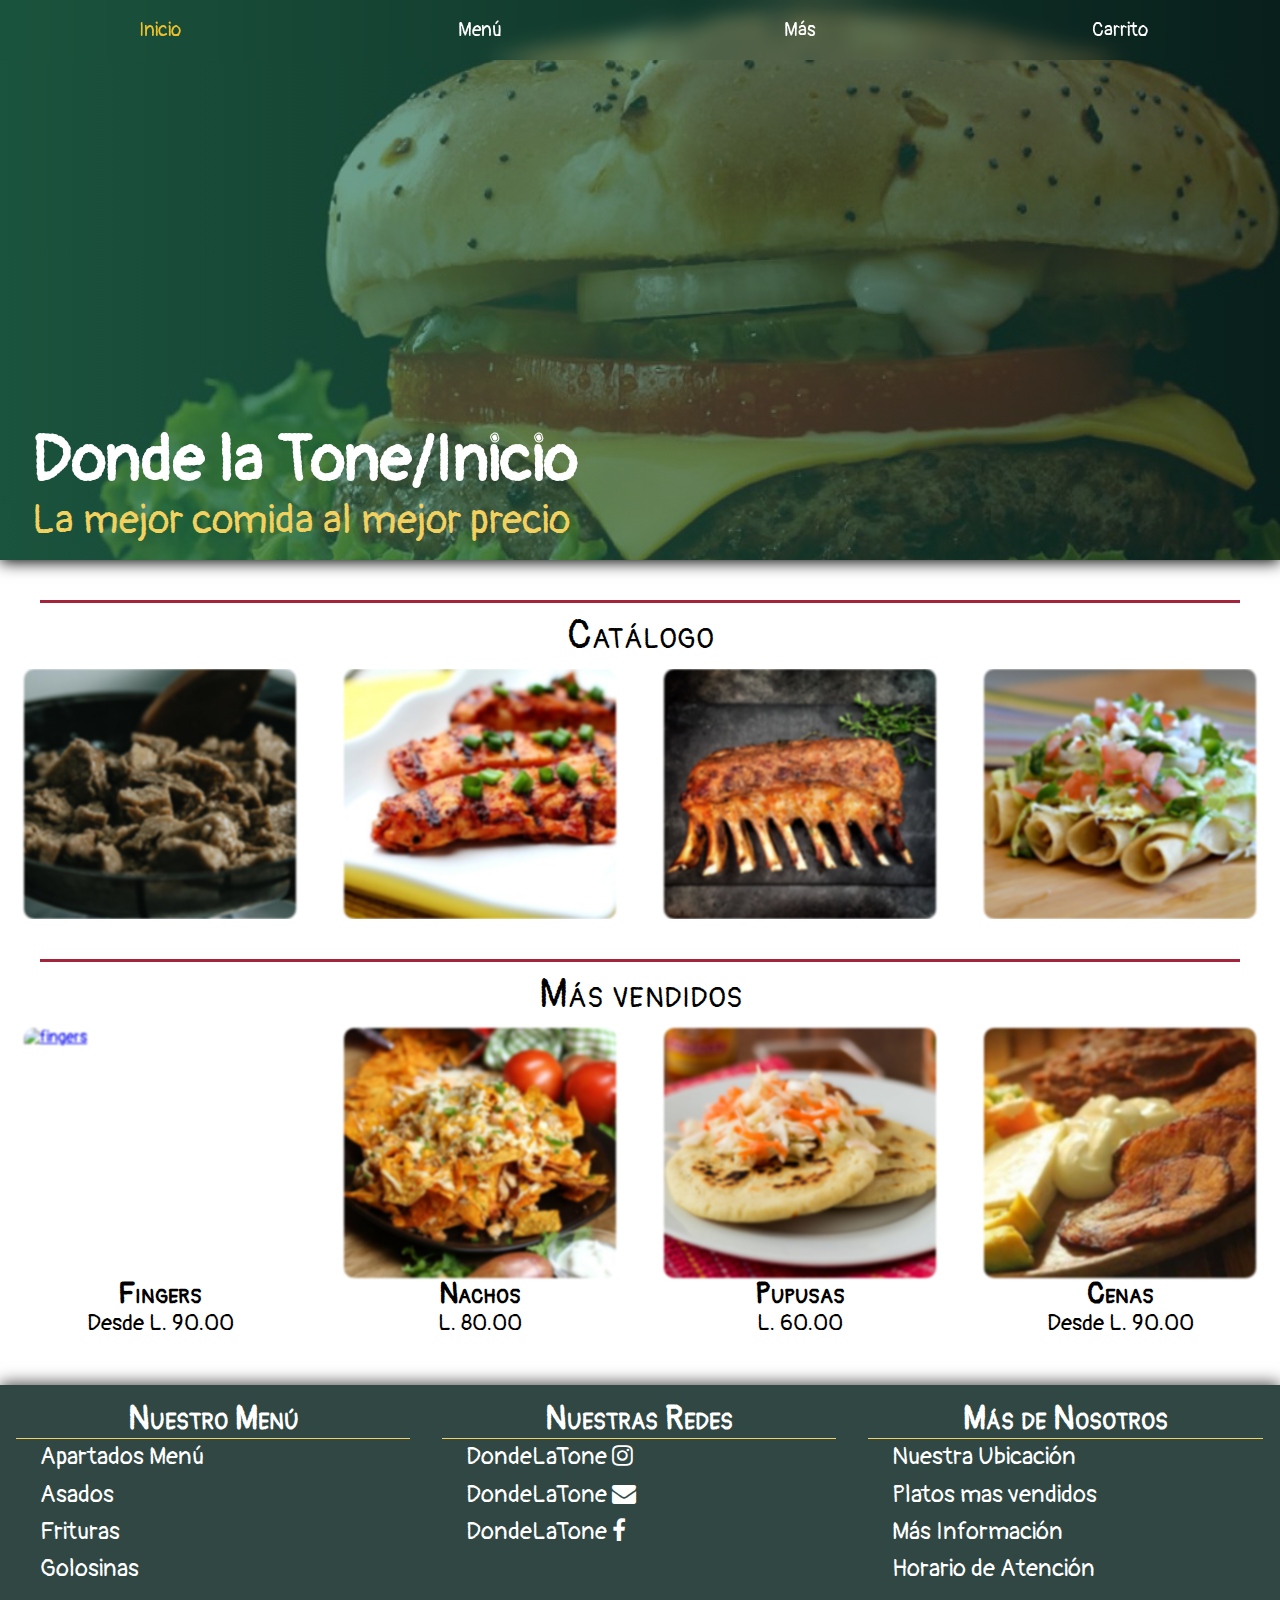
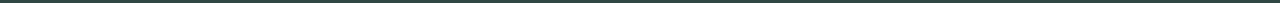
==== index.html @ 50e6bc99 "Donde La Tone - first edition" ====
<!DOCTYPE html>
<html lang="es">

<head>
	<!-- METADATOS -->
	<meta charset="UTF-8" />
	<meta name="viewport" content="width=device-width, initial-scale=1.0" user-scalable="no" />
	<meta name="author" content="JorgeA" />
	<meta name="copyright" content="JorgeA">
	<meta name="robots" content="index,follow" />
	<meta name="description"
		content="Ven y disfruta de una variedad de platillos que se adaptan a tus gustos y presupuesto." />
	<meta name="keywords" content="comida,alimentos,deliciosa,donde,tone" />
	<meta http-equiv="refresh" content="400" />
	<title>Donde La Tone - la comida que tu paladar merece</title>
	<!-- LINKS CSS -->
	<link rel="stylesheet" href="/css/style.css">
	<!-- ICON IMAGE -->
	<link rel="icon" href="images/icono.png" />
	<!-- FLATICON -->
	<link rel="stylesheet"
		href="https://cdnjs.cloudflare.com/ajax/libs/font-awesome/4.7.0/css/font-awesome.min.css">
</head>

<body>
	<!-- MENU DE NAVEGACION Y BANNER -->
	<header>
		<!-- OVERLAY MENU -->
		<div id="navbarMobile" class="overlay">
			<!-- BOTON CERRAR MENU - MOBILE -->
			<a href="javascript:void(0)" class="closebtn td-none" onclick="closeNav()">&times;</a>
			<!-- MENU DE NAVEGACION -->
			<div class="navbar ta-center w-100">
				<a href="/index.html" class="td-none d-block selected_link">Inicio</a>
				<a href="/menu.html" class="td-none d-block col-white">Menú</a>
				<a href="/mas.html" class="td-none d-block col-white">Más</a>
				<a href="/carrito.html" class="td-none d-block col-white">Carrito</a>
			</div>
		</div>
		<!-- BOTON ABRIR MENU - MOBILE -->
		<span class=" openbtn fs-2em col-white">
			<i onclick="openNav()" class="fa fa-bars"></i>
		</span>
		<!-- TITULO BANNER  & DESCRIPCION -->
		<section class="banner-image w-100">
			<div class="banner-info w-100">
				<!-- TITULO -->
				<h1 class="col-white">
					Donde la Tone/Inicio
				</h1>
				<!-- DESCRIPCION -->
				<p class="col-yellow">
					La mejor comida al mejor precio
				</p>
			</div>
		</section>
	</header>

	<!-- CONTENIDO PAGINA PRINCIPAL -->
	<main>
		<!-- TITULO MAIN -->
		<h1 class="section-title ta-center pud-10 fv-small-caps fw-light">
			Catálogo
		</h1>
		<!-- CATALOGO CON ANIMACION -->
		<section class="w-100 o-hidden">
			<!-- CONTENEDOR DE LA LISTA CON IMAGENES -->
			<ul class="slider d-flex">
				<li class="slider-li w-100 ls-none">
					<a href="asados.html#carneDeRes"><img src="/images/01-carne_de_res.jpg"
							alt="carne de res" title="carne de res"
							class="section-image d-block m-auto of-cover"></a>
				</li>
				<li class="slider-li w-100 ls-none">
					<a href="asados.html#pollo"><img src="/images/02-pollo_a_la_plancha.jpg" alt="pollo"
							title="pollo" class="section-image d-block m-auto of-cover"></a>
				</li>
				<li class="slider-li w-100 ls-none">
					<a href="asados.html#costillaDeCerdo"><img src="/images/03-costilla_de_cerdo.jpg"
							alt="costilla de cerdo" title="costilla de cerdo"
							class="section-image d-block m-auto of-cover"></a>
				</li>
				<li class="slider-li w-100 ls-none">
					<a href="frituras.html#tacosFlauta"> <img src="/images/04-tacos_flauta.jpg"
							alt="tacos flauta" title="tacos flauta"
							class="section-image d-block m-auto of-cover"></a>
				</li>
				<li class="slider-li w-100 ls-none">
					<a href="frituras.html#nachos"> <img src="/images/05-nachos.jpg" alt="nachos"
							title="nachos"
							class="section-image d-block m-auto of-cover"></a>
				</li>
				<li class="slider-li w-100 ls-none">
					<a href="frituras.html#fingersAlitas"><img src="/images/06-fingers_wingers.jpg"
							alt="fingers" title="fingers"
							class="section-image d-block m-auto of-cover"></a>
				</li>
				<li class="slider-li w-100 ls-none">
					<a href="golosinas.html#pupusas"> <img src="/images/07-pupusas.jpg" alt="pupusas"
							title="pupusas"
							class="section-image d-block m-auto of-cover"></a>
				</li>
				<li class="slider-li w-100 ls-none">
					<a href="golosinas.html#cenas"> <img src="/images/08-cena_tipica.jpg" alt="cenas"
							title="cenas" class="section-image d-block m-auto of-cover"></a>
				</li>
			</ul>
		</section>
		<!-- SECCION PLATOS MAS VENDIDOS -->
		<section id="masvendidos">
			<!-- TITULO SECCION -->
			<h1 class="section-title ta-center pud-10 fv-small-caps fw-light">
				Más vendidos
			</h1>
			<!-- CONTENEDOR PLATOS MAS VENDIDOS -->
			<div class="w-100 d-flex fw-wrap">
				<!-- PLATO FINGERS -->
				<section class="column pb-1em">
					<div>
						<a href="/frituras.html#fingersAlitas">
							<img src="/images/06-fingers_wingers.jpg" alt="fingers" title="fingers"
								class="section-image d-block m-auto of-cover" />
						</a>
					</div>
					<h2 class="fs-1-8em ta-center fv-small-caps">
						<b>Fingers</b>
					</h2>
					<p class="fs-1-4em w-100 ta-center d-block">Desde L. 90.00</p>
				</section>
				<!-- PLATO NACHOS -->
				<section class="column pb-1em">
					<div>
						<a href="frituras.html#nachos">
							<img src="/images/05-nachos.jpg" alt="nachos" title="nachos"
								class="section-image d-block m-auto of-cover" />
						</a>
					</div>
					<h2 class="fs-1-8em ta-center fv-small-caps">
						<b>Nachos</b>
					</h2>
					<p class="fs-1-4em w-100 ta-center d-block">L. 80.00</p>
				</section>
				<!-- PLATO PUPUSAS -->
				<section class="column pb-1em">
					<div>
						<a href="golosinas.html#pupusas">
							<img src="/images/07-pupusas.jpg" alt="pupusas" title="pupusas"
								class="section-image d-block m-auto of-cover" />
						</a>
					</div>
					<h2 class="fs-1-8em ta-center fv-small-caps">
						<b>Pupusas</b>
					</h2>
					<p class="fs-1-4em w-100 ta-center d-block">L. 60.00</p>
				</section>
				<!-- PLATO CENAS -->
				<section class="column pb-1em">
					<div>
						<a href="/golosinas.html#cenas">
							<img src="/images/08-cena_tipica.jpg" alt="cenas" title="cenas"
								class="section-image d-block m-auto of-cover" />
						</a>
					</div>
					<h2 class="fs-1-8em ta-center fv-small-caps">
						<b>Cenas</b>
					</h2>
					<p class="fs-1-4em w-100 ta-center d-block">Desde L. 90.00</p>
				</section>
			</div>
		</section>
	</main>

	<!-- PIE DE PAGINA -->
	<footer>
		<!-- CONTENEDOR COLUMNAS FOOTER -->
		<div class="d-flex fw-wrap bg-dark-slate-hover">
			<!-- COLUMNA NUESTRO MENU -->
			<div class="footer-column col-white p-1em">
				<!-- TITULO COLUMNA -->
				<h2 class="bb-col-yellow ta-center fv-small-caps fs-2em">
					Nuestro Menú
				</h2>
				<!-- LINKS NAVEGACION FOOTER -->
				<nav class="ls-none d-flex fw-wrap">
					<li class="link-container">
						<a href="menu.html#apartadosmenu"
							class="p-footer-links td-none d-block col-white fs-1-5em">
							Apartados Menú
						</a>
					</li>
					<li class="link-container">
						<a href="asados.html"
							class="p-footer-links td-none d-block col-white fs-1-5em">
							Asados
						</a>
					</li>
					<li class="link-container">
						<a href="frituras.html"
							class="p-footer-links td-none d-block col-white fs-1-5em">
							Frituras
						</a>
					</li>
					<li class="link-container">
						<a href="golosinas.html"
							class="p-footer-links td-none d-block col-white fs-1-5em">
							Golosinas
						</a>
					</li>
				</nav>
			</div>
			<!-- COLUMNA NUESTRAS REDES -->
			<div class="footer-column col-white p-1em">
				<!-- TITULO COLUMNA -->
				<h2 class="bb-col-yellow ta-center fv-small-caps fs-2em">
					Nuestras Redes
				</h2>
				<!-- LINKS NAVEGACION FOOTER -->
				<nav class="ls-none d-flex fw-wrap">
					<li class="link-container">
						<a href="https://www.instagram.com/dondelatone/" target="_blank"
							class="p-footer-links td-none d-block col-white fs-1-5em">
							DondeLaTone
							<i class="fa fa-instagram"></i>
						</a>
					</li>
					<li class="link-container">
						<a href="https://mail.google.com/mail/u/0/#inbox?compose=SxfkdrHvwLqMhTGGtgjHdBTpDSKKfWVWWJPwHRtTbwGMcrGvDvhNwzrksLrNRlvWsMvkcBqpRFDVRtxjBXqncHDlftPXggrTmMDxtRQvnVZwNgmDhbq"
							target="_blank"
							class="p-footer-links td-none d-block col-white fs-1-5em">
							DondeLaTone
							<i class="fa fa-envelope"></i>
						</a>
					</li>
					<li class="link-container">
						<a href="https://www.facebook.com/DondeLaTone" target="_blank"
							class="p-footer-links td-none d-block col-white fs-1-5em">
							DondeLaTone
							<i class="fa fa-facebook"></i>
						</a>
					</li>
				</nav>
			</div>
			<!-- COLUMNA MAS DE NOSOTROS -->
			<div class="footer-column col-white p-1em">
				<!-- TITULO COLUMNA -->
				<h2 class="bb-col-yellow ta-center fv-small-caps fs-2em">
					Más de Nosotros
				</h2>
				<!-- LINKS NAVEGACION FOOTER -->
				<nav class="ls-none d-flex fw-wrap">
					<li class="link-container">
						<a href="mas.html#ubicacion"
							class="p-footer-links td-none d-block col-white fs-1-5em">
							Nuestra Ubicación
						</a>
					</li>
					<li class="link-container">
						<a href="index.html#masvendidos"
							class="p-footer-links td-none d-block col-white fs-1-5em">
							Platos mas vendidos
						</a>
					</li>
					<li class="link-container">
						<a href="mas.html#nosotros"x`
							class="p-footer-links td-none d-block col-white fs-1-5em">
							Más Información
						</a>
					</li>
					<li class="link-container">
						<a href="mas.html#horario"
							class="p-footer-links td-none d-block col-white fs-1-5em">
							Horario de Atención
						</a>
					</li>
				</nav>
			</div>
		</div>
	</footer>
</body>

<script src="/js/navbar.js"></script>

</html>
---- css/style.css ----
/* ENLACE A NORMALIZE */
@import url(normalize.css);
/* CSS HEADER */
@import url(navbar.css);
@import url(banner.css);
/* CSS FOOTER */
@import url(footer.css);
/* CSS PAGINAS */
@import url(index.css);
@import url(menu.css);
@import url(apartados.css);
/* GOOGLE FONTS */
@import url('https://fonts.googleapis.com/css2?family=Pangolin&display=swap');

* {
    box-sizing: border-box;
    user-select: none;
    scroll-behavior: smooth;
    font-family: 'Pangolin', cursive;
}

/* PALETA DE COLORES A UTILIZAR */
:root {
    --dark-slate: #3f5e5a;
    --dark-slate-hover: #304744;
    --yellow: #f3d15f;
    --dark-yellow: #efc12a;
    --light-brown: hsl(14, 78%, 40%);
    --bright-red: #a4243b;
    --dark-red: #4e0a17;
}

main {
    margin: 2em 0;
}

/* CLASES DE COLORES */
.col-white {
    color: white;
}

.col-black {
    color: black;
}

.col-dark-slate {
    color: var(--dark-slate);
}

.col-yellow {
    color: var(--yellow);
}

.col-dark-yellow {
    color: var(--dark-yellow);
}

.col-light-brown {
    color: var(--light-brown);
}

.col-bright-red {
    color: var(--bright-red);
}

.col-dark-red {
    color: var(--dark-red);
}

/* CLASES DE FONDOS */
.bg-white {
    background-color: white;
}

.bg-dark-slate {
    background-color: var(--dark-slate);
}

.bg-yellow {
    background-color: var(--yellow);
}

.bg-bright-red {
    background-color: var(--bright-red);
}

.bg-dark-red {
    background-color: var(--dark-red);
}

.bg-dark-slate-hover {
    background-color: var(--dark-slate-hover);
}

/* CLASES DE ALTURA */
.h-200px {
    height: 200px;
}

.h-300px {
    height: 300px;
}


/* CLASES DE TEXTO */
.ta-center {
    text-align: center;
}

.ta-justify {
    text-align: justify;
}

.lh-1-5em {
    line-height: 1.5em;
}

.fv-small-caps {
    font-variant: small-caps;
}

.tt-uppercase {
    text-transform: uppercase;
}

.fs-1-4em {
    font-size: 1.4em;
}

.fs-1-5em {
    font-size: 1.5em;
}

.fs-1-8em {
    font-size: 1.8em;
}

.fs-2em {
    font-size: 2em;
}

.fw-light {
    font-weight: 200;
}

/* CLASES FLEX */
.d-flex {
    display: flex;
}

.fw-wrap {
    flex-wrap: wrap;
}

/* CLASES GRID */
.d-grid {
    display: grid;
}

.grid-column {
    margin: 1em 0;
}

/* CONTENEDOR DE GRID DE 2 COLUMNAS */
@media (min-width: 768px) {
    .grid-container-2 {
        grid-template-columns: repeat(2, 1fr);
    }
}

@media (min-width: 1024px) {
    .grid-container-2 {
        gap: 3em;
        margin: 0 3em;
    }

    .grid-column {
        margin: 1em 1em;
    }
}


/* CLASES MARGIN Y PADDING */
.m-auto {
    margin: auto;
}

.mud-1em {
    margin: 1em 0;
}

.mt-2em {
    margin-top: 2em;
}

.mb-2em {
    margin-bottom: 2em;
}

.pud-10 {
    padding: 10px 0;
}

.p-0-5em {
    padding: 0.5em;
}

.p-1em {
    padding: 1em;
}

.pt-1em {
    padding-top: 1em;
}

.pb-1em {
    padding-bottom: 1em;
}

@media (max-width: 1024px) {
    .p-1em-mobile-tablet {
        padding: 1em;
    }
}

/* CLASES BORDER */
.bb-col-yellow {
    border-bottom: 1px solid var(--yellow);
}

.bb-col-dark-slate {
    border-bottom: 1px solid var(--dark-slate);
}

/* CLASES DE IMAGENES */
.of-cover {
    object-fit: cover;
}

/* CLASES GENERALES */
.o-hidden {
    overflow: hidden;
}

/* CLASES DE LINKS */
.td-none {
    text-decoration: none;
}

.selected_link {
    color: var(--yellow);
}

.d-block {
    display: block;
}

.ls-none {
    list-style: none;
}

.underline-hover:hover {
    text-decoration: underline;
}

/* CLASES DE WIDTHS */
.w-100 {
    width: 100%;
}

.w-90 {
    width: 90%;
}

.w-50 {
    width: 50%;
}

.w-25 {
    width: 25%;
}

.w-33 {
    width: 33.3%;
}

/* DISEÑO AL SCROLL BAR */
::-webkit-scrollbar {
    width: 10px;
}

::-webkit-scrollbar-track {
    background: white;
}

::-webkit-scrollbar-thumb {
    background: var(--bright-red);
}

::-webkit-scrollbar-thumb:hover {
    background: var(--dark-red);
}
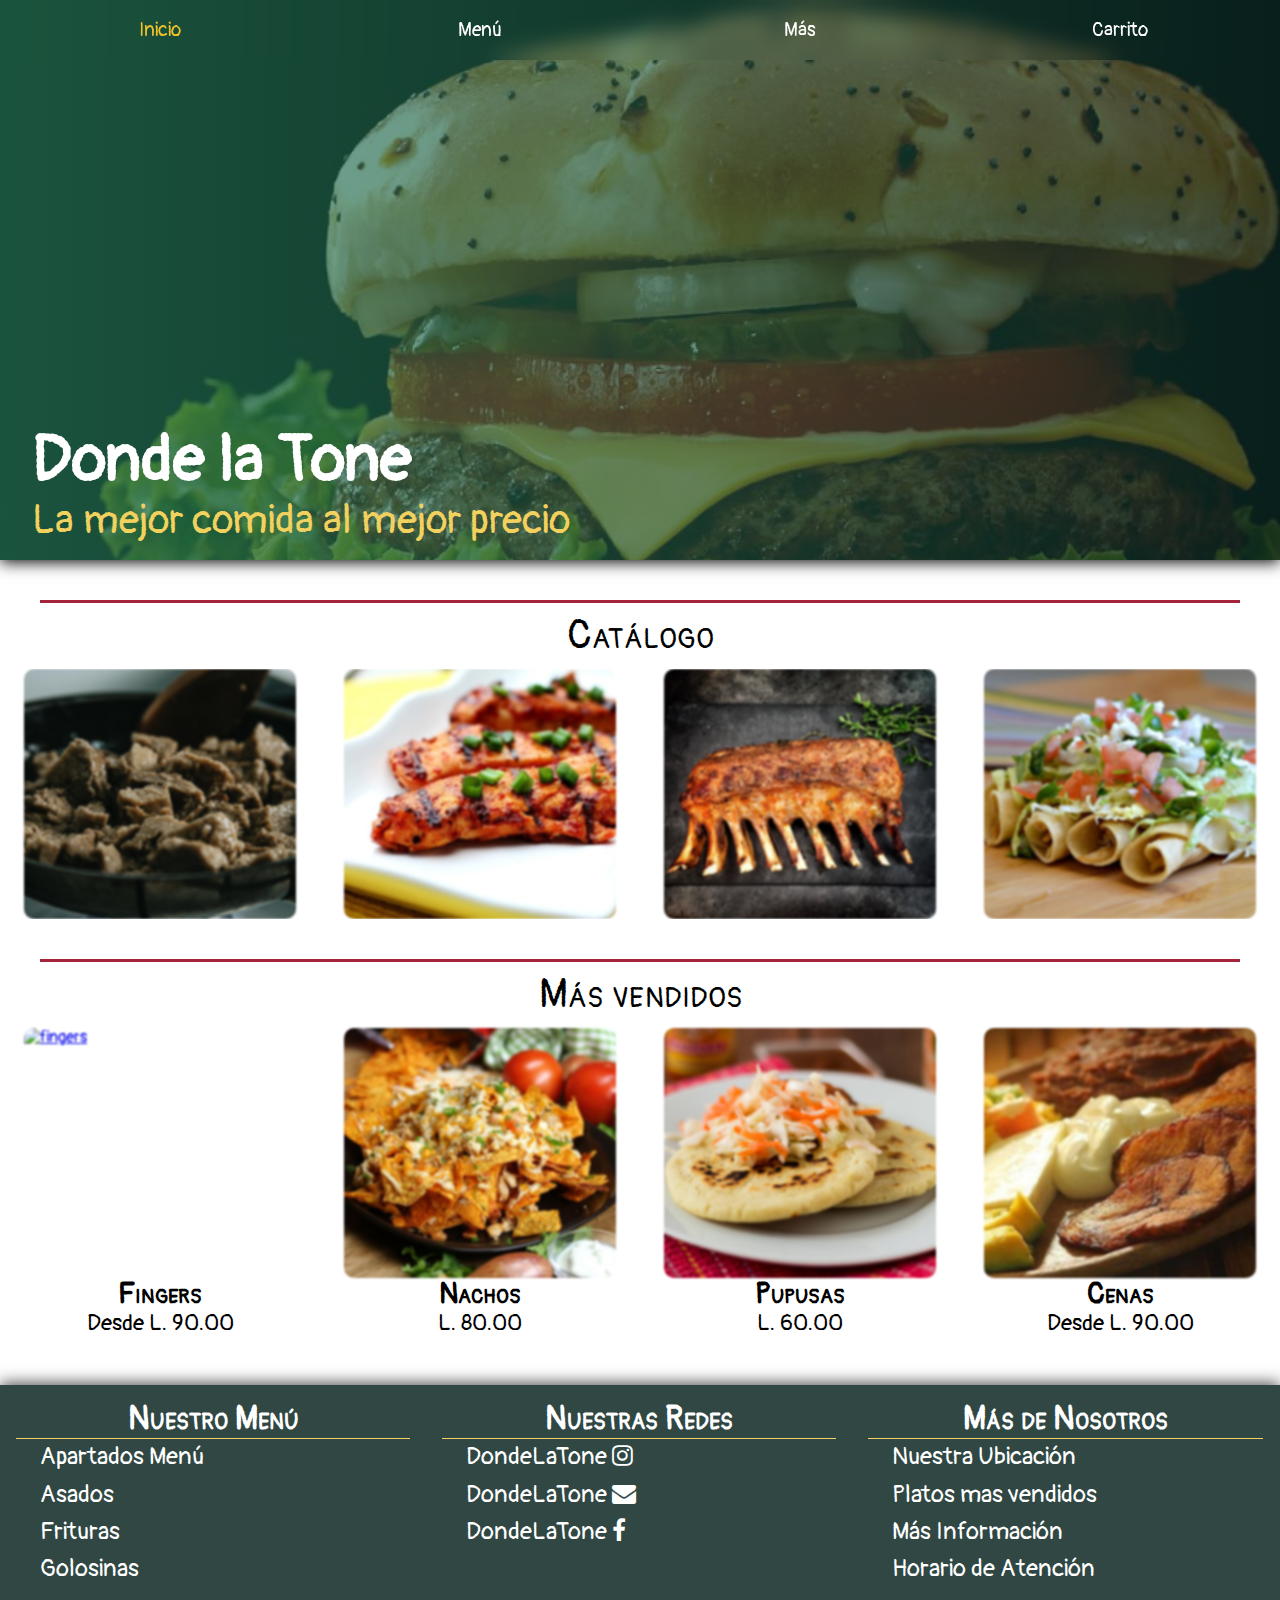
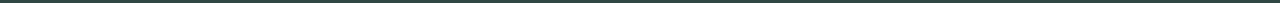
==== commit 2eb6a37b: "Donde La Tone - CarritoInProgress" ====
--- a/index.html
+++ b/index.html
@@ -46,7 +46,7 @@
 			<div class="banner-info w-100">
 				<!-- TITULO -->
 				<h1 class="col-white">
-					Donde la Tone/Inicio
+					<a href="/index.html">Donde la Tone</a>
 				</h1>
 				<!-- DESCRIPCION -->
 				<p class="col-yellow">
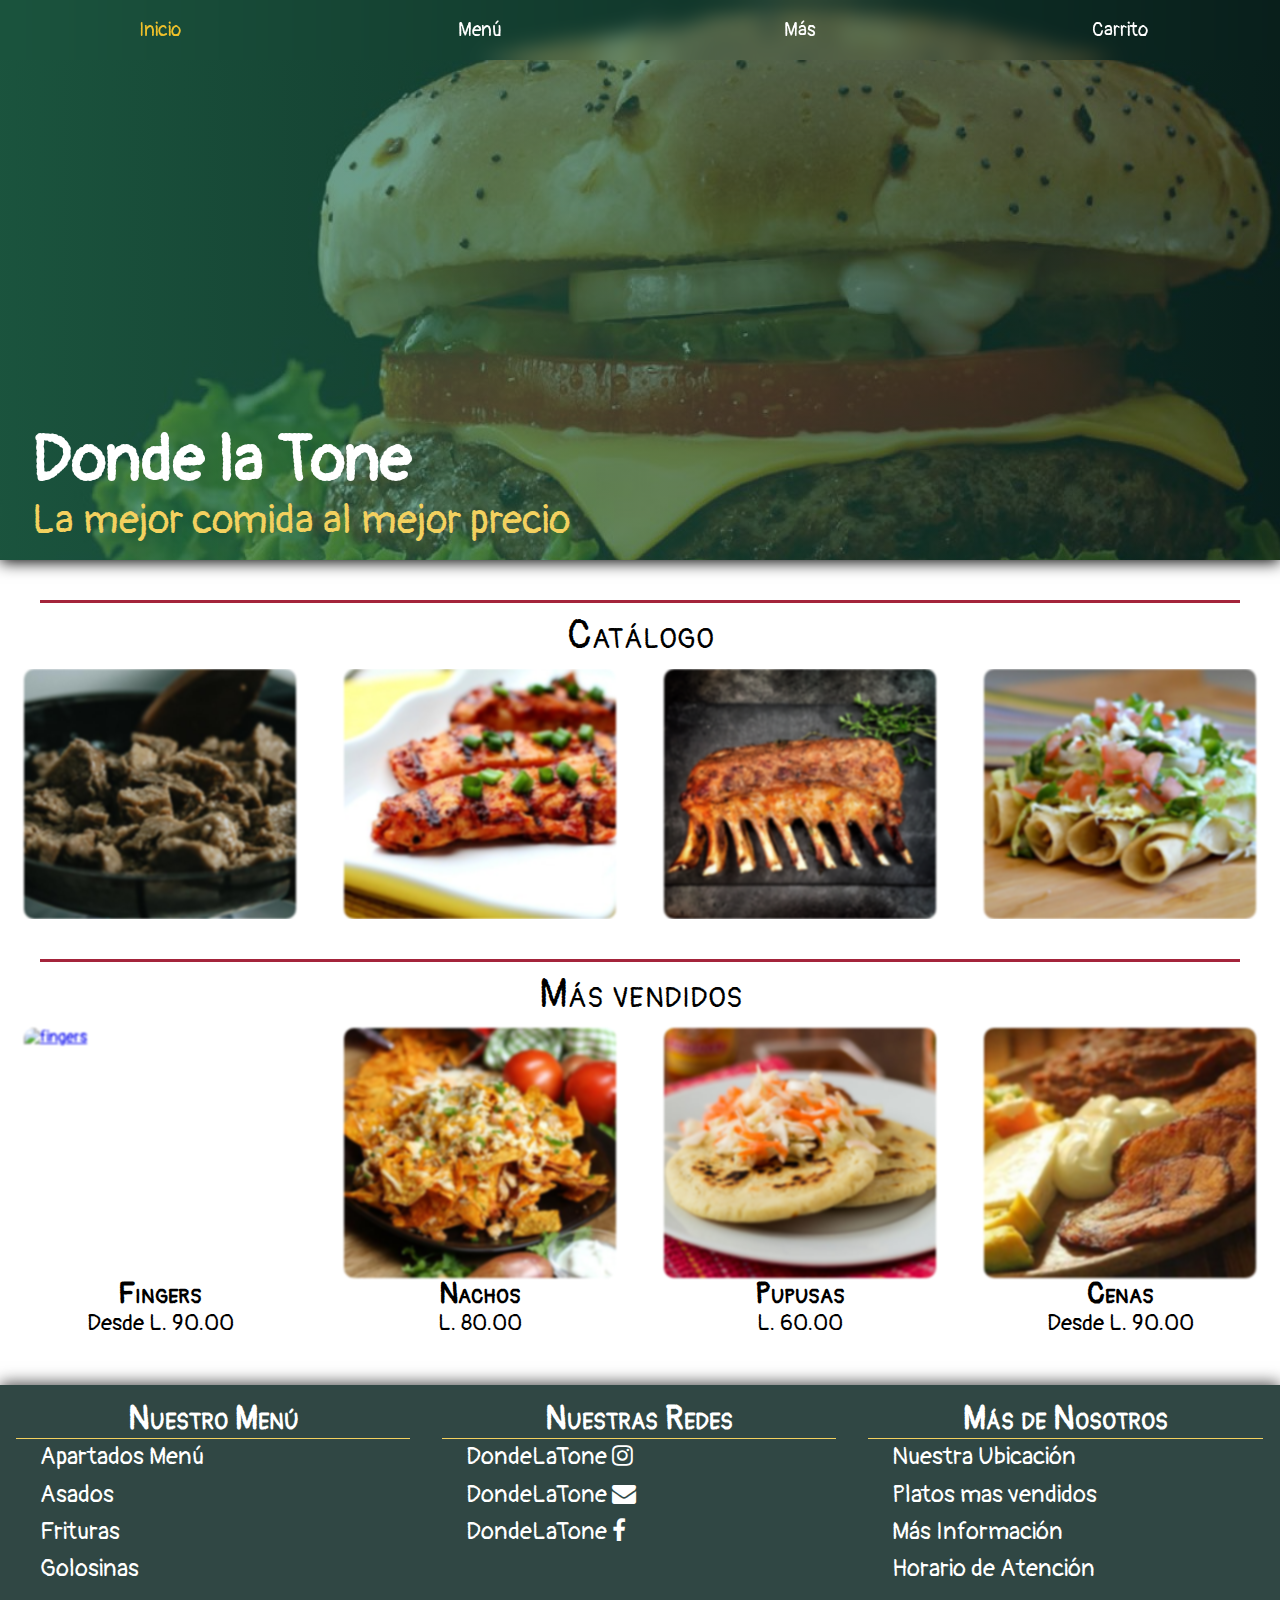
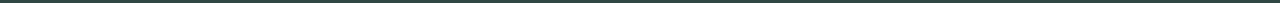
==== commit 560cf927: "Carrito finished" ====
--- a/index.html
+++ b/index.html
@@ -8,8 +8,7 @@
 	<meta name="author" content="JorgeA" />
 	<meta name="copyright" content="JorgeA">
 	<meta name="robots" content="index,follow" />
-	<meta name="description"
-		content="Ven y disfruta de una variedad de platillos que se adaptan a tus gustos y presupuesto." />
+	<meta name="description" content="Ven y disfruta de una variedad de platillos que se adaptan a tus gustos y presupuesto." />
 	<meta name="keywords" content="comida,alimentos,deliciosa,donde,tone" />
 	<meta http-equiv="refresh" content="400" />
 	<title>Donde La Tone - la comida que tu paladar merece</title>
@@ -18,8 +17,7 @@
 	<!-- ICON IMAGE -->
 	<link rel="icon" href="images/icono.png" />
 	<!-- FLATICON -->
-	<link rel="stylesheet"
-		href="https://cdnjs.cloudflare.com/ajax/libs/font-awesome/4.7.0/css/font-awesome.min.css">
+	<link rel="stylesheet" href="https://cdnjs.cloudflare.com/ajax/libs/font-awesome/4.7.0/css/font-awesome.min.css">
 </head>
 
 <body>
@@ -31,10 +29,10 @@
 			<a href="javascript:void(0)" class="closebtn td-none" onclick="closeNav()">&times;</a>
 			<!-- MENU DE NAVEGACION -->
 			<div class="navbar ta-center w-100">
-				<a href="/index.html" class="td-none d-block selected_link">Inicio</a>
-				<a href="/menu.html" class="td-none d-block col-white">Menú</a>
-				<a href="/mas.html" class="td-none d-block col-white">Más</a>
-				<a href="/carrito.html" class="td-none d-block col-white">Carrito</a>
+				<a href="/index.html#index" class="td-none d-block selected_link">Inicio</a>
+				<a href="/menu.html#categories" class="td-none d-block col-white">Menú</a>
+				<a href="/mas.html#more" class="td-none d-block col-white">Más</a>
+				<a href="/carrito.html#plates" class="td-none d-block col-white">Carrito</a>
 			</div>
 		</div>
 		<!-- BOTON ABRIR MENU - MOBILE -->
@@ -46,7 +44,7 @@
 			<div class="banner-info w-100">
 				<!-- TITULO -->
 				<h1 class="col-white">
-					<a href="/index.html">Donde la Tone</a>
+					<a href="/index.html#index">Donde la Tone</a>
 				</h1>
 				<!-- DESCRIPCION -->
 				<p class="col-yellow">
@@ -59,7 +57,7 @@
 	<!-- CONTENIDO PAGINA PRINCIPAL -->
 	<main>
 		<!-- TITULO MAIN -->
-		<h1 class="section-title ta-center pud-10 fv-small-caps fw-light">
+		<h1 class="section-title ta-center pud-10 fv-small-caps fw-light" id="index">
 			Catálogo
 		</h1>
 		<!-- CATALOGO CON ANIMACION -->
@@ -67,42 +65,36 @@
 			<!-- CONTENEDOR DE LA LISTA CON IMAGENES -->
 			<ul class="slider d-flex">
 				<li class="slider-li w-100 ls-none">
-					<a href="asados.html#carneDeRes"><img src="/images/01-carne_de_res.jpg"
-							alt="carne de res" title="carne de res"
-							class="section-image d-block m-auto of-cover"></a>
-				</li>
-				<li class="slider-li w-100 ls-none">
-					<a href="asados.html#pollo"><img src="/images/02-pollo_a_la_plancha.jpg" alt="pollo"
-							title="pollo" class="section-image d-block m-auto of-cover"></a>
-				</li>
-				<li class="slider-li w-100 ls-none">
-					<a href="asados.html#costillaDeCerdo"><img src="/images/03-costilla_de_cerdo.jpg"
-							alt="costilla de cerdo" title="costilla de cerdo"
-							class="section-image d-block m-auto of-cover"></a>
-				</li>
-				<li class="slider-li w-100 ls-none">
-					<a href="frituras.html#tacosFlauta"> <img src="/images/04-tacos_flauta.jpg"
-							alt="tacos flauta" title="tacos flauta"
-							class="section-image d-block m-auto of-cover"></a>
-				</li>
-				<li class="slider-li w-100 ls-none">
-					<a href="frituras.html#nachos"> <img src="/images/05-nachos.jpg" alt="nachos"
-							title="nachos"
-							class="section-image d-block m-auto of-cover"></a>
-				</li>
-				<li class="slider-li w-100 ls-none">
-					<a href="frituras.html#fingersAlitas"><img src="/images/06-fingers_wingers.jpg"
-							alt="fingers" title="fingers"
-							class="section-image d-block m-auto of-cover"></a>
-				</li>
-				<li class="slider-li w-100 ls-none">
-					<a href="golosinas.html#pupusas"> <img src="/images/07-pupusas.jpg" alt="pupusas"
-							title="pupusas"
-							class="section-image d-block m-auto of-cover"></a>
-				</li>
-				<li class="slider-li w-100 ls-none">
-					<a href="golosinas.html#cenas"> <img src="/images/08-cena_tipica.jpg" alt="cenas"
-							title="cenas" class="section-image d-block m-auto of-cover"></a>
+					<a href="asados.html#carneDeRes"><img src="/images/01-carne_de_res.jpg" alt="carne de res" title="carne de res"
+							class="section-image d-block m-auto of-cover"></a>
+				</li>
+				<li class="slider-li w-100 ls-none">
+					<a href="asados.html#pollo"><img src="/images/02-pollo_a_la_plancha.jpg" alt="pollo" title="pollo"
+							class="section-image d-block m-auto of-cover"></a>
+				</li>
+				<li class="slider-li w-100 ls-none">
+					<a href="asados.html#costillaDeCerdo"><img src="/images/03-costilla_de_cerdo.jpg" alt="costilla de cerdo"
+							title="costilla de cerdo" class="section-image d-block m-auto of-cover"></a>
+				</li>
+				<li class="slider-li w-100 ls-none">
+					<a href="frituras.html#tacosFlauta"> <img src="/images/04-tacos_flauta.jpg" alt="tacos flauta" title="tacos flauta"
+							class="section-image d-block m-auto of-cover"></a>
+				</li>
+				<li class="slider-li w-100 ls-none">
+					<a href="frituras.html#nachos"> <img src="/images/05-nachos.jpg" alt="nachos" title="nachos"
+							class="section-image d-block m-auto of-cover"></a>
+				</li>
+				<li class="slider-li w-100 ls-none">
+					<a href="frituras.html#fingersAlitas"><img src="/images/06-fingers_wingers.jpg" alt="fingers" title="fingers"
+							class="section-image d-block m-auto of-cover"></a>
+				</li>
+				<li class="slider-li w-100 ls-none">
+					<a href="golosinas.html#pupusas"> <img src="/images/07-pupusas.jpg" alt="pupusas" title="pupusas"
+							class="section-image d-block m-auto of-cover"></a>
+				</li>
+				<li class="slider-li w-100 ls-none">
+					<a href="golosinas.html#cenas"> <img src="/images/08-cena_tipica.jpg" alt="cenas" title="cenas"
+							class="section-image d-block m-auto of-cover"></a>
 				</li>
 			</ul>
 		</section>
@@ -118,8 +110,7 @@
 				<section class="column pb-1em">
 					<div>
 						<a href="/frituras.html#fingersAlitas">
-							<img src="/images/06-fingers_wingers.jpg" alt="fingers" title="fingers"
-								class="section-image d-block m-auto of-cover" />
+							<img src="/images/06-fingers_wingers.jpg" alt="fingers" title="fingers" class="section-image d-block m-auto of-cover" />
 						</a>
 					</div>
 					<h2 class="fs-1-8em ta-center fv-small-caps">
@@ -131,8 +122,7 @@
 				<section class="column pb-1em">
 					<div>
 						<a href="frituras.html#nachos">
-							<img src="/images/05-nachos.jpg" alt="nachos" title="nachos"
-								class="section-image d-block m-auto of-cover" />
+							<img src="/images/05-nachos.jpg" alt="nachos" title="nachos" class="section-image d-block m-auto of-cover" />
 						</a>
 					</div>
 					<h2 class="fs-1-8em ta-center fv-small-caps">
@@ -144,8 +134,7 @@
 				<section class="column pb-1em">
 					<div>
 						<a href="golosinas.html#pupusas">
-							<img src="/images/07-pupusas.jpg" alt="pupusas" title="pupusas"
-								class="section-image d-block m-auto of-cover" />
+							<img src="/images/07-pupusas.jpg" alt="pupusas" title="pupusas" class="section-image d-block m-auto of-cover" />
 						</a>
 					</div>
 					<h2 class="fs-1-8em ta-center fv-small-caps">
@@ -157,8 +146,7 @@
 				<section class="column pb-1em">
 					<div>
 						<a href="/golosinas.html#cenas">
-							<img src="/images/08-cena_tipica.jpg" alt="cenas" title="cenas"
-								class="section-image d-block m-auto of-cover" />
+							<img src="/images/08-cena_tipica.jpg" alt="cenas" title="cenas" class="section-image d-block m-auto of-cover" />
 						</a>
 					</div>
 					<h2 class="fs-1-8em ta-center fv-small-caps">
@@ -183,26 +171,22 @@
 				<!-- LINKS NAVEGACION FOOTER -->
 				<nav class="ls-none d-flex fw-wrap">
 					<li class="link-container">
-						<a href="menu.html#apartadosmenu"
-							class="p-footer-links td-none d-block col-white fs-1-5em">
+						<a href="menu.html#apartadosmenu" class="p-footer-links td-none d-block col-white fs-1-5em">
 							Apartados Menú
 						</a>
 					</li>
 					<li class="link-container">
-						<a href="asados.html"
-							class="p-footer-links td-none d-block col-white fs-1-5em">
+						<a href="asados.html#asados" class="p-footer-links td-none d-block col-white fs-1-5em">
 							Asados
 						</a>
 					</li>
 					<li class="link-container">
-						<a href="frituras.html"
-							class="p-footer-links td-none d-block col-white fs-1-5em">
+						<a href="frituras.html#frituras" class="p-footer-links td-none d-block col-white fs-1-5em">
 							Frituras
 						</a>
 					</li>
 					<li class="link-container">
-						<a href="golosinas.html"
-							class="p-footer-links td-none d-block col-white fs-1-5em">
+						<a href="golosinas.html#golosinas" class="p-footer-links td-none d-block col-white fs-1-5em">
 							Golosinas
 						</a>
 					</li>
@@ -217,23 +201,20 @@
 				<!-- LINKS NAVEGACION FOOTER -->
 				<nav class="ls-none d-flex fw-wrap">
 					<li class="link-container">
-						<a href="https://www.instagram.com/dondelatone/" target="_blank"
-							class="p-footer-links td-none d-block col-white fs-1-5em">
+						<a href="https://www.instagram.com/dondelatone/" target="_blank" class="p-footer-links td-none d-block col-white fs-1-5em">
 							DondeLaTone
 							<i class="fa fa-instagram"></i>
 						</a>
 					</li>
 					<li class="link-container">
 						<a href="https://mail.google.com/mail/u/0/#inbox?compose=SxfkdrHvwLqMhTGGtgjHdBTpDSKKfWVWWJPwHRtTbwGMcrGvDvhNwzrksLrNRlvWsMvkcBqpRFDVRtxjBXqncHDlftPXggrTmMDxtRQvnVZwNgmDhbq"
-							target="_blank"
-							class="p-footer-links td-none d-block col-white fs-1-5em">
+							target="_blank" class="p-footer-links td-none d-block col-white fs-1-5em">
 							DondeLaTone
 							<i class="fa fa-envelope"></i>
 						</a>
 					</li>
 					<li class="link-container">
-						<a href="https://www.facebook.com/DondeLaTone" target="_blank"
-							class="p-footer-links td-none d-block col-white fs-1-5em">
+						<a href="https://www.facebook.com/DondeLaTone" target="_blank" class="p-footer-links td-none d-block col-white fs-1-5em">
 							DondeLaTone
 							<i class="fa fa-facebook"></i>
 						</a>
@@ -249,26 +230,22 @@
 				<!-- LINKS NAVEGACION FOOTER -->
 				<nav class="ls-none d-flex fw-wrap">
 					<li class="link-container">
-						<a href="mas.html#ubicacion"
-							class="p-footer-links td-none d-block col-white fs-1-5em">
+						<a href="mas.html#ubicacion" class="p-footer-links td-none d-block col-white fs-1-5em">
 							Nuestra Ubicación
 						</a>
 					</li>
 					<li class="link-container">
-						<a href="index.html#masvendidos"
-							class="p-footer-links td-none d-block col-white fs-1-5em">
+						<a href="index.html#masvendidos" class="p-footer-links td-none d-block col-white fs-1-5em">
 							Platos mas vendidos
 						</a>
 					</li>
 					<li class="link-container">
-						<a href="mas.html#nosotros"x`
-							class="p-footer-links td-none d-block col-white fs-1-5em">
+						<a href="mas.html#nosotros" x` class="p-footer-links td-none d-block col-white fs-1-5em">
 							Más Información
 						</a>
 					</li>
 					<li class="link-container">
-						<a href="mas.html#horario"
-							class="p-footer-links td-none d-block col-white fs-1-5em">
+						<a href="mas.html#horario" class="p-footer-links td-none d-block col-white fs-1-5em">
 							Horario de Atención
 						</a>
 					</li>
